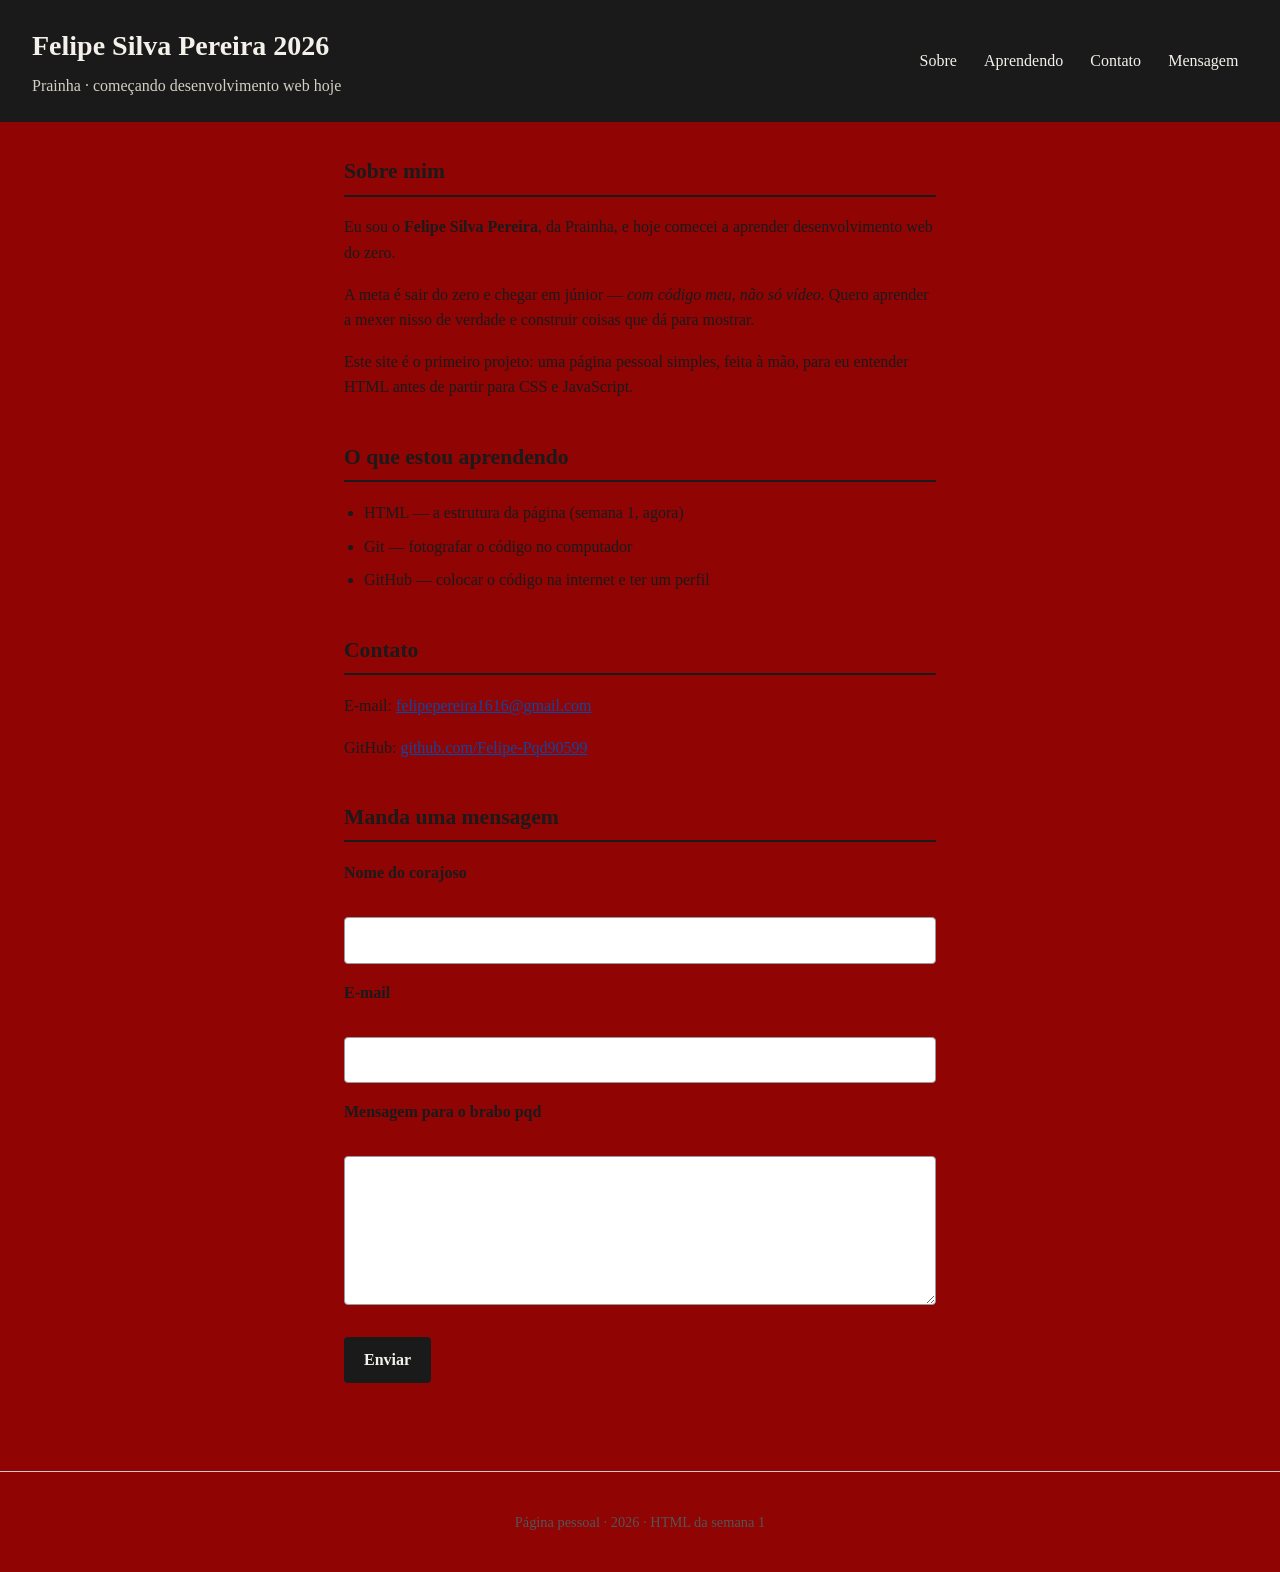
==== index.html @ fb40e679 "Primeira versão da página pessoal" ====
<!DOCTYPE html>
<html lang="pt-BR">
  <head>
    <meta charset="UTF-8" />
    <meta name="viewport" content="width=device-width, initial-scale=1.0" />
    <title>Felipe Silva Pereira</title>
    <link rel="stylesheet" href="styles.css" />
  </head>
  <body>
    <!-- head = recado pro navegador. body = o que a pessoa vê. -->

    <header>
      <div class="header-texto">
        <h1>Felipe Silva Pereira 2026</h1>
        <p>Prainha · começando desenvolvimento web hoje</p>
      </div>
      <nav aria-label="Navegação principal">
        <a href="#sobre">Sobre</a>
        <a href="#aprendendo">Aprendendo</a>
        <a href="#contato">Contato</a>
        <a href="#mensagem">Mensagem</a>
      </nav>
    </header>

    <main>
      <section id="sobre">
        <h2>Sobre mim</h2>
        <p>
          Eu sou o <strong>Felipe Silva Pereira</strong>, da Prainha, e hoje
          comecei a aprender desenvolvimento web do zero.
        </p>
        <p>
          A meta é sair do zero e chegar em júnior —
          <em>com código meu, não só vídeo</em>. Quero aprender a mexer nisso
          de verdade e construir coisas que dá para mostrar.
        </p>
        <p>
          Este site é o primeiro projeto: uma página pessoal simples, feita à
          mão, para eu entender HTML antes de partir para CSS e JavaScript.
        </p>
      </section>

      <section id="aprendendo">
        <h2>O que estou aprendendo</h2>
        <ul>
          <li>HTML — a estrutura da página (semana 1, agora)</li>
          <li>Git — fotografar o código no computador</li>
          <li>GitHub — colocar o código na internet e ter um perfil</li>
        </ul>
      </section>

      <section id="contato">
        <h2>Contato</h2>
        <p>
          E-mail:
          <a href="mailto:felipepereira1616@gmail.com"
            >felipepereira1616@gmail.com</a>
        </p>
        <p>
          GitHub:
          <a
            href="https://github.com/Felipe-Pqd90599"
            target="_blank"
            rel="noopener"
            >github.com/Felipe-Pqd90599</a
          >
        </p>
      </section>
      <section id="mensagem">
        <h2>Manda uma mensagem</h2>
      
        <form>
          <p>
            <label for="nome">Nome do corajoso</label><br />
            <input id="nome" name="nome" type="text" />
          </p>
      
          <p>
            <label for="email">E-mail</label><br />
            <input id="email" name="email" type="email" />
          </p>
      
          <p>
            <label for="mensagem">Mensagem para o brabo pqd</label><br />
            <textarea id="mensagem" name="mensagem" rows="5"></textarea>
          </p>
      
          <button type="submit">Enviar</button>
        </form>
      </section>
    </main>

    <footer>
      <p>Página pessoal · 2026 · HTML da semana 1</p>
    </footer>
  </body>
</html>
---- styles.css ----
* {
  box-sizing: border-box;
}

body {
  margin: 0;
  font-family: Georgia, "Times New Roman", serif;
  line-height: 1.6;
  color: #1a1a1a;
  background-color: #900404;
}

a {
  color: #0d47a1;
}

a:hover {
  color: #1565c0;
}

header {
  display: flex;
  flex-wrap: wrap;
  align-items: center;
  justify-content: space-between;
  gap: 1rem;
  padding: 1.5rem 2rem;
  background-color: #1a1a1a;
  color: #f4f1ea;
}

header h1 {
  margin: 0 0 0.25rem;
  font-size: 1.75rem;
}

header p {
  margin: 0;
  color: #d4cfc4;
}

header a {
  color: #f4f1ea;
  text-decoration: none;
  padding: 0.35rem 0.6rem;
  border-radius: 4px;
}

header a:hover {
  background-color: #333;
  color: #fff;
}

nav {
  display: flex;
  flex-wrap: wrap;
  gap: 0.5rem;
}

main {
  max-width: 640px;
  margin: 0 auto;
  padding: 2rem 1.5rem 3rem;
}

section {
  margin-bottom: 2.5rem;
}

h2 {
  margin-top: 0;
  font-size: 1.35rem;
  border-bottom: 2px solid #1a1a1a;
  padding-bottom: 0.35rem;
}

ul {
  padding-left: 1.25rem;
}

li {
  margin-bottom: 0.5rem;
}

label {
  display: block;
  margin-bottom: 0.35rem;
  font-weight: bold;
}

input,
textarea {
  width: 100%;
  max-width: 100%;
  padding: 0.6rem 0.75rem;
  font: inherit;
  border: 1px solid #999;
  border-radius: 4px;
  background-color: #fff;
}

input:focus,
textarea:focus {
  outline: 2px solid #0d47a1;
  border-color: #0d47a1;
}

button {
  margin-top: 0.5rem;
  padding: 0.65rem 1.25rem;
  font: inherit;
  font-weight: bold;
  color: #f4f1ea;
  background-color: #1a1a1a;
  border: none;
  border-radius: 4px;
  cursor: pointer;
}

button:hover {
  background-color: #333;
}

footer {
  text-align: center;
  padding: 1.5rem;
  font-size: 0.9rem;
  color: #555;
  border-top: 1px solid #ccc;
}

@media (max-width: 600px) {
  header {
    flex-direction: column;
    align-items: flex-start;
    padding: 1.25rem 1rem;
  }

  header h1 {
    font-size: 1.4rem;
  }

  nav {
    width: 100%;
  }

  main {
    padding: 1.5rem 1rem 2rem;
  }

  h2 {
    font-size: 1.2rem;
  }

  button {
    width: 100%;
    padding: 0.85rem;
  }
}
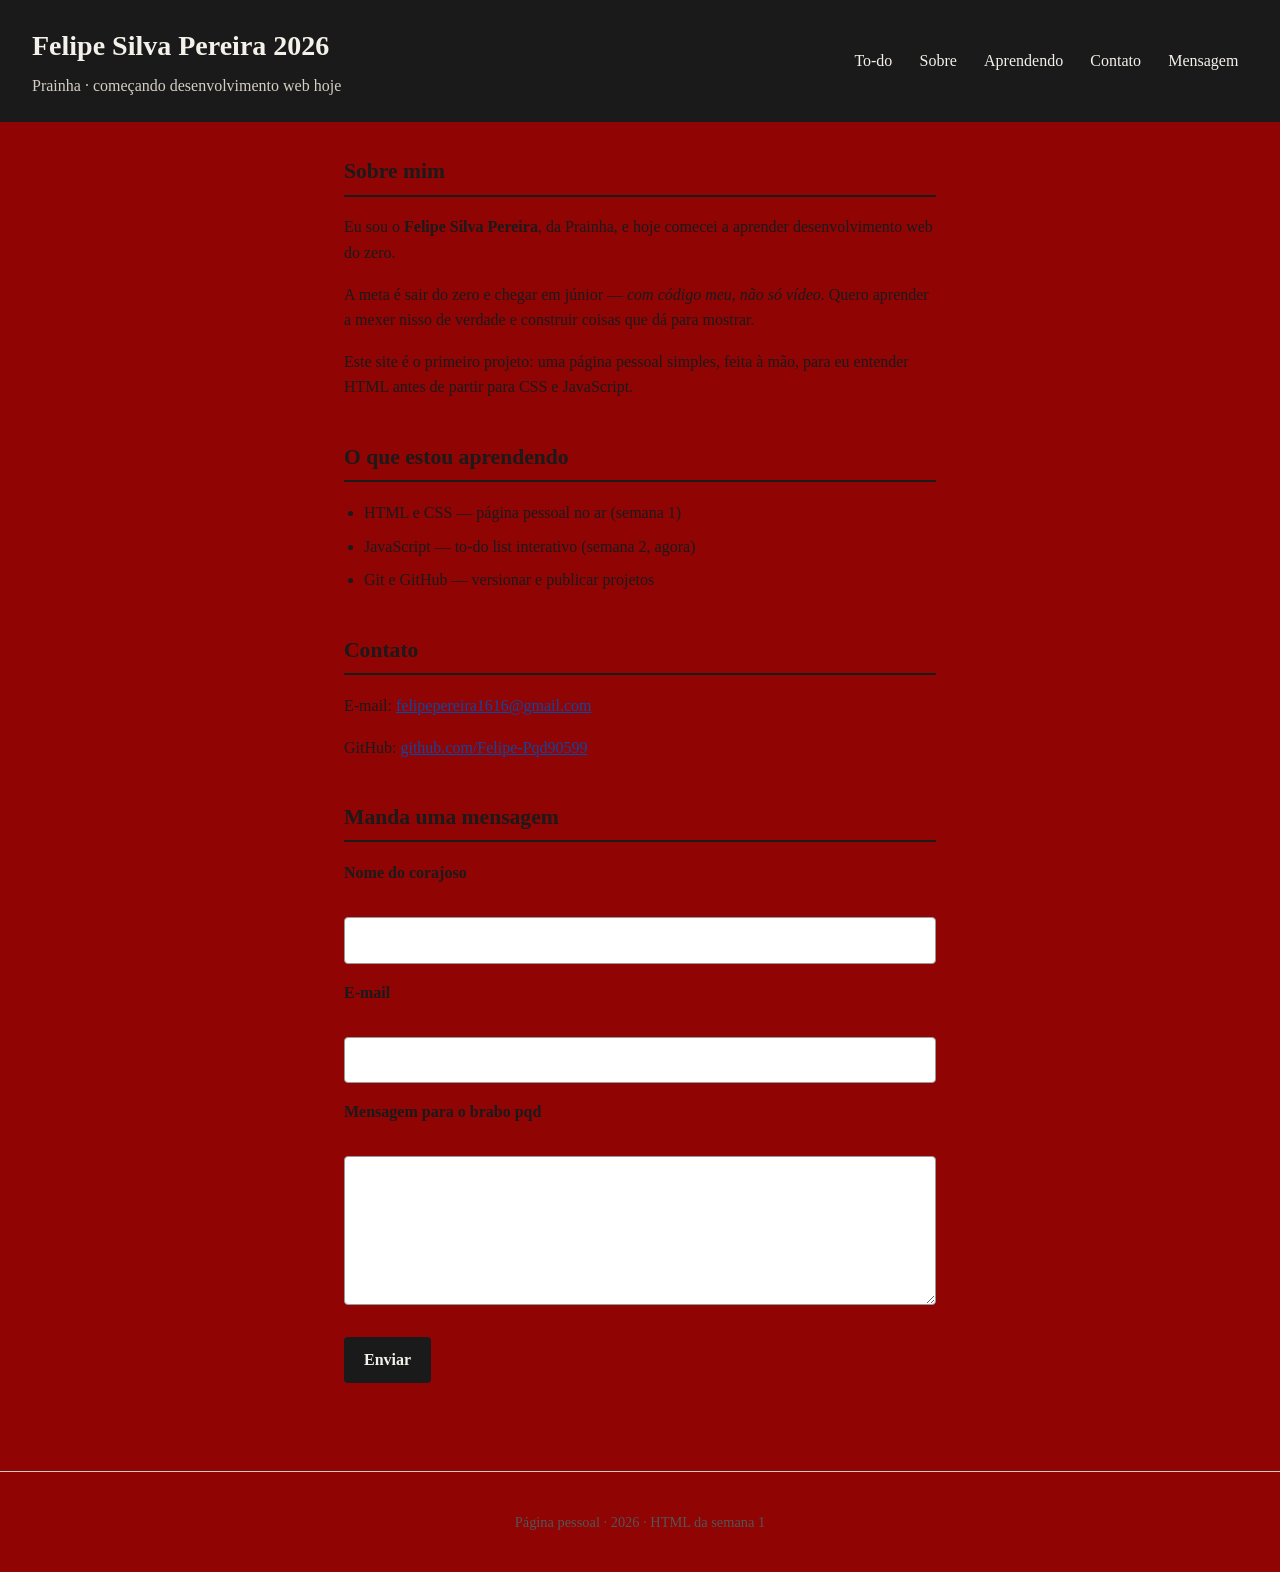
==== commit 054f1dfb: "Semana 2 dia 1: primeiro JavaScript" ====
--- a/index.html
+++ b/index.html
@@ -15,6 +15,7 @@
         <p>Prainha · começando desenvolvimento web hoje</p>
       </div>
       <nav aria-label="Navegação principal">
+        <a href="todo.html">To-do</a>
         <a href="#sobre">Sobre</a>
         <a href="#aprendendo">Aprendendo</a>
         <a href="#contato">Contato</a>
@@ -43,9 +44,9 @@
       <section id="aprendendo">
         <h2>O que estou aprendendo</h2>
         <ul>
-          <li>HTML — a estrutura da página (semana 1, agora)</li>
-          <li>Git — fotografar o código no computador</li>
-          <li>GitHub — colocar o código na internet e ter um perfil</li>
+          <li>HTML e CSS — página pessoal no ar (semana 1)</li>
+          <li>JavaScript — to-do list interativo (semana 2, agora)</li>
+          <li>Git e GitHub — versionar e publicar projetos</li>
         </ul>
       </section>
 
